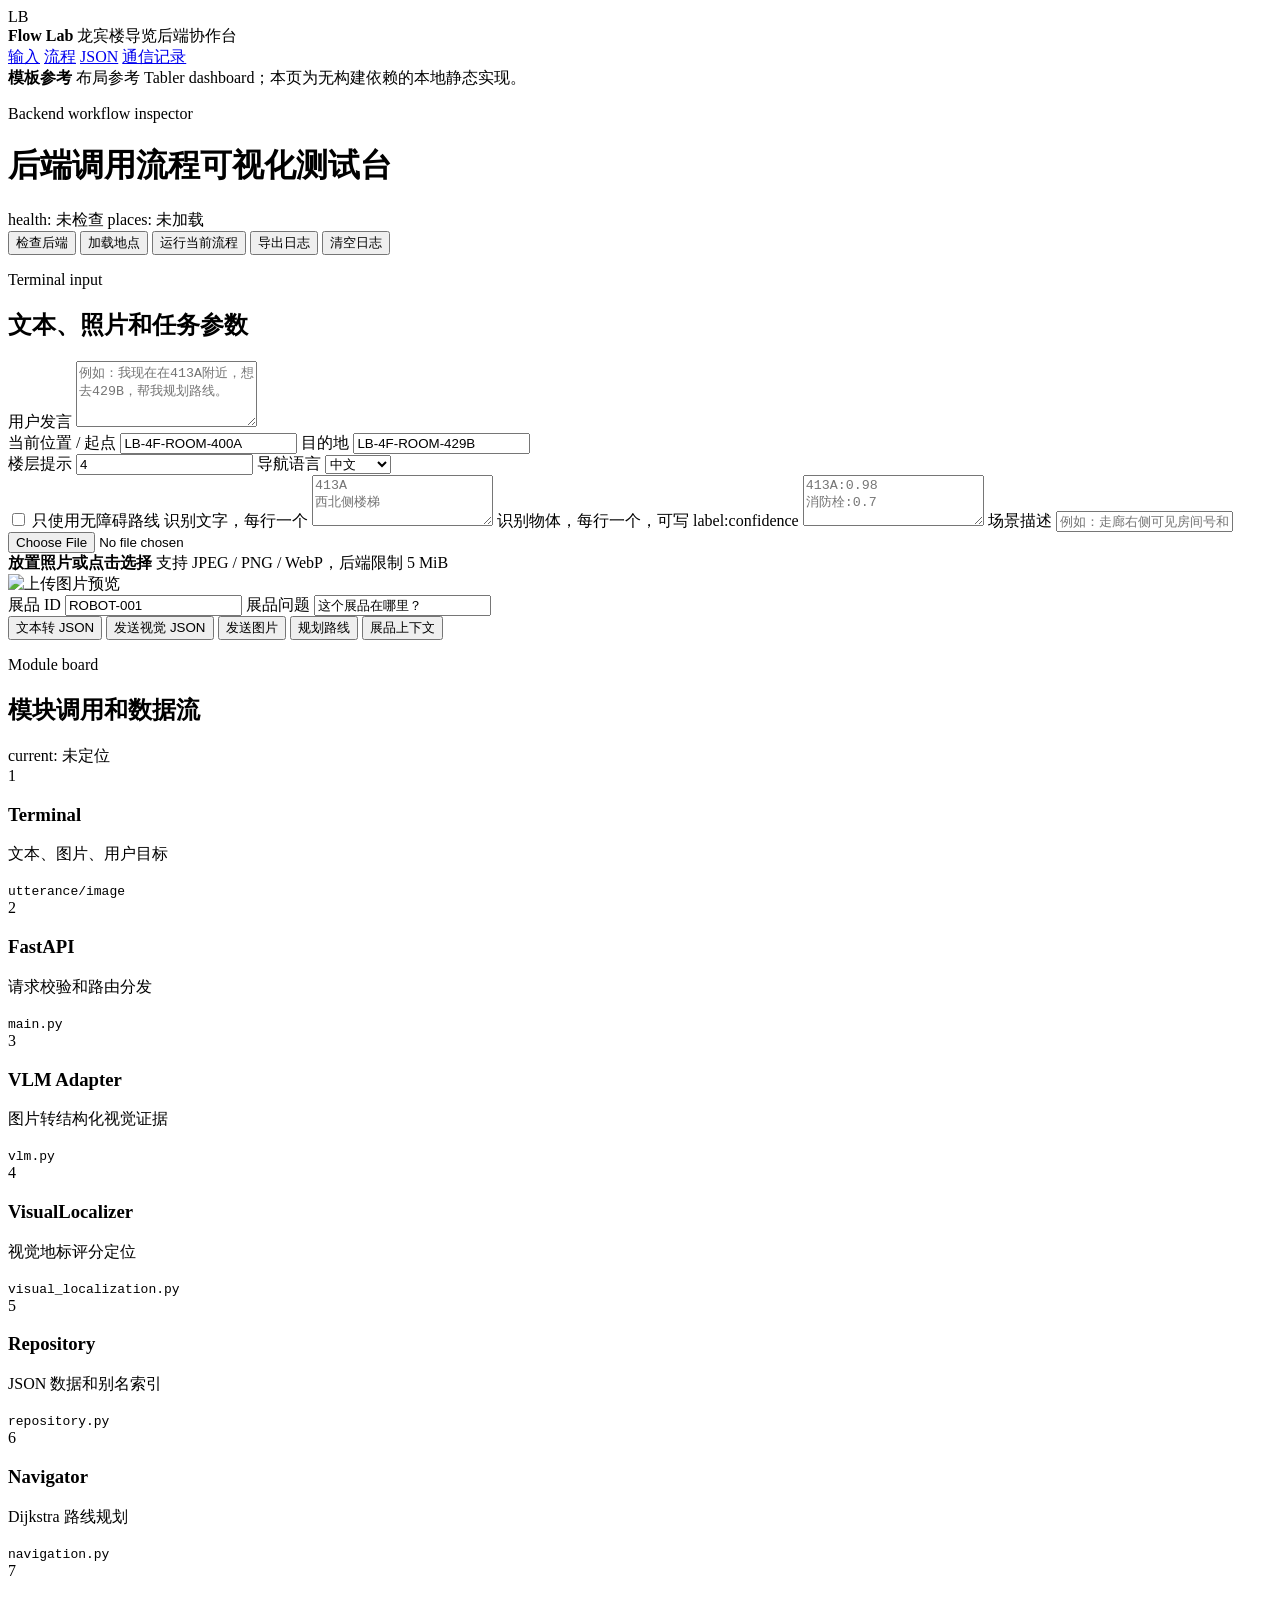
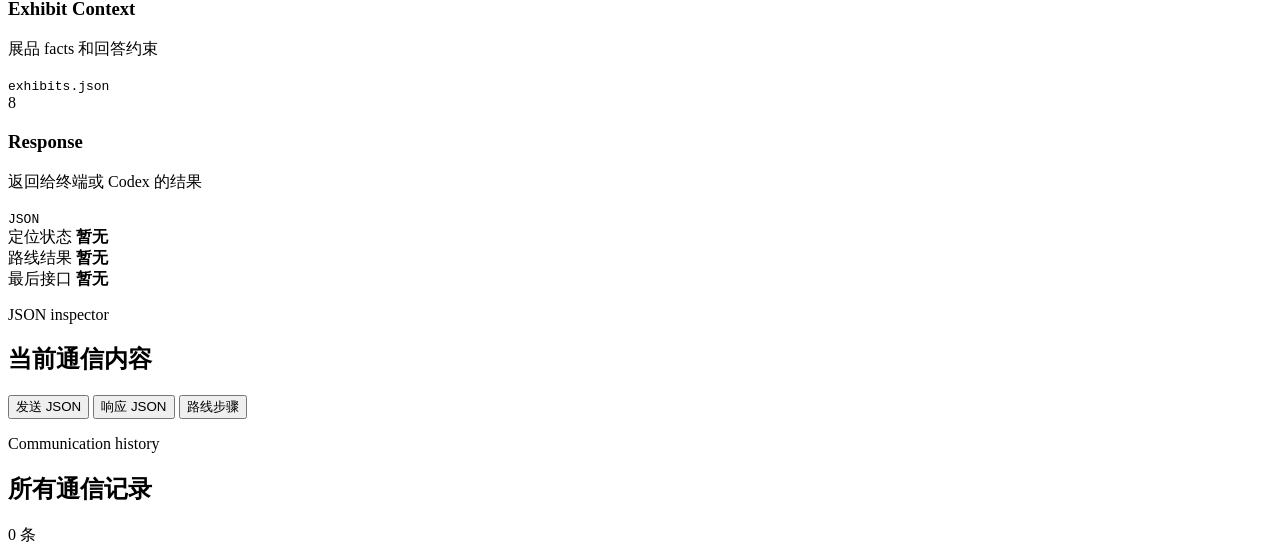
==== server/app/static/flow_lab/index.html @ fee2f68a "chore: snapshot ProjectBackEnd before Xiaozhi cloud integration" ====
<!doctype html>
<html lang="zh-CN">
  <head>
    <meta charset="utf-8" />
    <meta name="viewport" content="width=device-width, initial-scale=1" />
    <title>Longbin Flow Lab</title>
    <link rel="stylesheet" href="/flow/static/styles.css" />
  </head>
  <body>
    <div class="shell">
      <aside class="sidebar">
        <div class="brand">
          <span class="brand-mark">LB</span>
          <div>
            <strong>Flow Lab</strong>
            <span>龙宾楼导览后端协作台</span>
          </div>
        </div>
        <nav class="nav-list" aria-label="页面导航">
          <a href="#inputs">输入</a>
          <a href="#flow">流程</a>
          <a href="#json">JSON</a>
          <a href="#logs">通信记录</a>
        </nav>
        <div class="sidebar-note">
          <strong>模板参考</strong>
          <span>布局参考 Tabler dashboard；本页为无构建依赖的本地静态实现。</span>
        </div>
      </aside>

      <main class="workspace">
        <header class="topbar">
          <div>
            <p class="eyebrow">Backend workflow inspector</p>
            <h1>后端调用流程可视化测试台</h1>
          </div>
          <div class="status-cluster">
            <span id="healthBadge" class="status status-muted">health: 未检查</span>
            <span id="placesBadge" class="status status-muted">places: 未加载</span>
          </div>
        </header>

        <section class="toolbar" aria-label="快捷操作">
          <button id="checkHealth" class="button primary" type="button">检查后端</button>
          <button id="loadPlaces" class="button" type="button">加载地点</button>
          <button id="runScenario" class="button" type="button">运行当前流程</button>
          <button id="exportLogs" class="button" type="button">导出日志</button>
          <button id="clearLogs" class="button danger" type="button">清空日志</button>
        </section>

        <section class="grid">
          <form id="inputs" class="panel input-panel">
            <div class="panel-heading">
              <div>
                <p class="eyebrow">Terminal input</p>
                <h2>文本、照片和任务参数</h2>
              </div>
            </div>

            <label class="field">
              <span>用户发言</span>
              <textarea id="utterance" rows="4" placeholder="例如：我现在在413A附近，想去429B，帮我规划路线。"></textarea>
            </label>

            <div class="two-col">
              <label class="field">
                <span>当前位置 / 起点</span>
                <input id="fromLocation" list="placeOptions" value="LB-4F-ROOM-400A" />
              </label>
              <label class="field">
                <span>目的地</span>
                <input id="toLocation" list="placeOptions" value="LB-4F-ROOM-429B" />
              </label>
            </div>

            <div class="two-col">
              <label class="field">
                <span>楼层提示</span>
                <input id="floorHint" type="number" value="4" min="1" />
              </label>
              <label class="field">
                <span>导航语言</span>
                <select id="language">
                  <option value="zh">中文</option>
                  <option value="en">English</option>
                </select>
              </label>
            </div>

            <label class="check-row">
              <input id="accessibleOnly" type="checkbox" />
              <span>只使用无障碍路线</span>
            </label>

            <label class="field">
              <span>识别文字，每行一个</span>
              <textarea id="recognizedTexts" rows="3" placeholder="413A&#10;西北侧楼梯"></textarea>
            </label>

            <label class="field">
              <span>识别物体，每行一个，可写 label:confidence</span>
              <textarea id="objects" rows="3" placeholder="413A:0.98&#10;消防栓:0.7"></textarea>
            </label>

            <label class="field">
              <span>场景描述</span>
              <input id="sceneDescription" placeholder="例如：走廊右侧可见房间号和消防栓" />
            </label>

            <div id="dropZone" class="drop-zone">
              <input id="imageFile" type="file" accept="image/jpeg,image/png,image/webp" />
              <div>
                <strong>放置照片或点击选择</strong>
                <span id="imageMeta">支持 JPEG / PNG / WebP，后端限制 5 MiB</span>
              </div>
            </div>
            <img id="imagePreview" class="preview hidden" alt="上传图片预览" />

            <div class="two-col">
              <label class="field">
                <span>展品 ID</span>
                <input id="exhibitId" value="ROBOT-001" />
              </label>
              <label class="field">
                <span>展品问题</span>
                <input id="question" value="这个展品在哪里？" />
              </label>
            </div>

            <div class="button-row">
              <button id="buildIntent" class="button" type="button">文本转 JSON</button>
              <button id="sendVisual" class="button" type="button">发送视觉 JSON</button>
              <button id="sendImage" class="button" type="button">发送图片</button>
              <button id="sendRoute" class="button" type="button">规划路线</button>
              <button id="sendContext" class="button" type="button">展品上下文</button>
            </div>
          </form>

          <section id="flow" class="panel flow-panel">
            <div class="panel-heading">
              <div>
                <p class="eyebrow">Module board</p>
                <h2>模块调用和数据流</h2>
              </div>
              <span id="currentLocation" class="status status-muted">current: 未定位</span>
            </div>

            <div class="flow-board">
              <article class="module-card" data-node="terminal">
                <span class="node-index">1</span>
                <h3>Terminal</h3>
                <p>文本、图片、用户目标</p>
                <code>utterance/image</code>
              </article>
              <article class="module-card" data-node="api">
                <span class="node-index">2</span>
                <h3>FastAPI</h3>
                <p>请求校验和路由分发</p>
                <code>main.py</code>
              </article>
              <article class="module-card" data-node="vlm">
                <span class="node-index">3</span>
                <h3>VLM Adapter</h3>
                <p>图片转结构化视觉证据</p>
                <code>vlm.py</code>
              </article>
              <article class="module-card" data-node="localizer">
                <span class="node-index">4</span>
                <h3>VisualLocalizer</h3>
                <p>视觉地标评分定位</p>
                <code>visual_localization.py</code>
              </article>
              <article class="module-card" data-node="repository">
                <span class="node-index">5</span>
                <h3>Repository</h3>
                <p>JSON 数据和别名索引</p>
                <code>repository.py</code>
              </article>
              <article class="module-card" data-node="navigator">
                <span class="node-index">6</span>
                <h3>Navigator</h3>
                <p>Dijkstra 路线规划</p>
                <code>navigation.py</code>
              </article>
              <article class="module-card" data-node="exhibit">
                <span class="node-index">7</span>
                <h3>Exhibit Context</h3>
                <p>展品 facts 和回答约束</p>
                <code>exhibits.json</code>
              </article>
              <article class="module-card" data-node="response">
                <span class="node-index">8</span>
                <h3>Response</h3>
                <p>返回给终端或 Codex 的结果</p>
                <code>JSON</code>
              </article>
            </div>

            <div class="result-strip">
              <div>
                <span>定位状态</span>
                <strong id="localizeSummary">暂无</strong>
              </div>
              <div>
                <span>路线结果</span>
                <strong id="routeSummary">暂无</strong>
              </div>
              <div>
                <span>最后接口</span>
                <strong id="lastEndpoint">暂无</strong>
              </div>
            </div>
          </section>

          <section id="json" class="panel inspector-panel">
            <div class="panel-heading">
              <div>
                <p class="eyebrow">JSON inspector</p>
                <h2>当前通信内容</h2>
              </div>
            </div>
            <div class="inspector-tabs">
              <button class="tab active" data-tab="payload" type="button">发送 JSON</button>
              <button class="tab" data-tab="response" type="button">响应 JSON</button>
              <button class="tab" data-tab="route" type="button">路线步骤</button>
            </div>
            <pre id="payloadView" class="code-view"></pre>
            <pre id="responseView" class="code-view hidden"></pre>
            <ol id="routeSteps" class="route-steps hidden"></ol>
          </section>
        </section>

        <section id="logs" class="panel logs-panel">
          <div class="panel-heading">
            <div>
              <p class="eyebrow">Communication history</p>
              <h2>所有通信记录</h2>
            </div>
            <span id="logCount" class="status status-muted">0 条</span>
          </div>
          <div id="logList" class="log-list"></div>
        </section>
      </main>
    </div>

    <datalist id="placeOptions"></datalist>
    <script src="/flow/static/app.js"></script>
  </body>
</html>
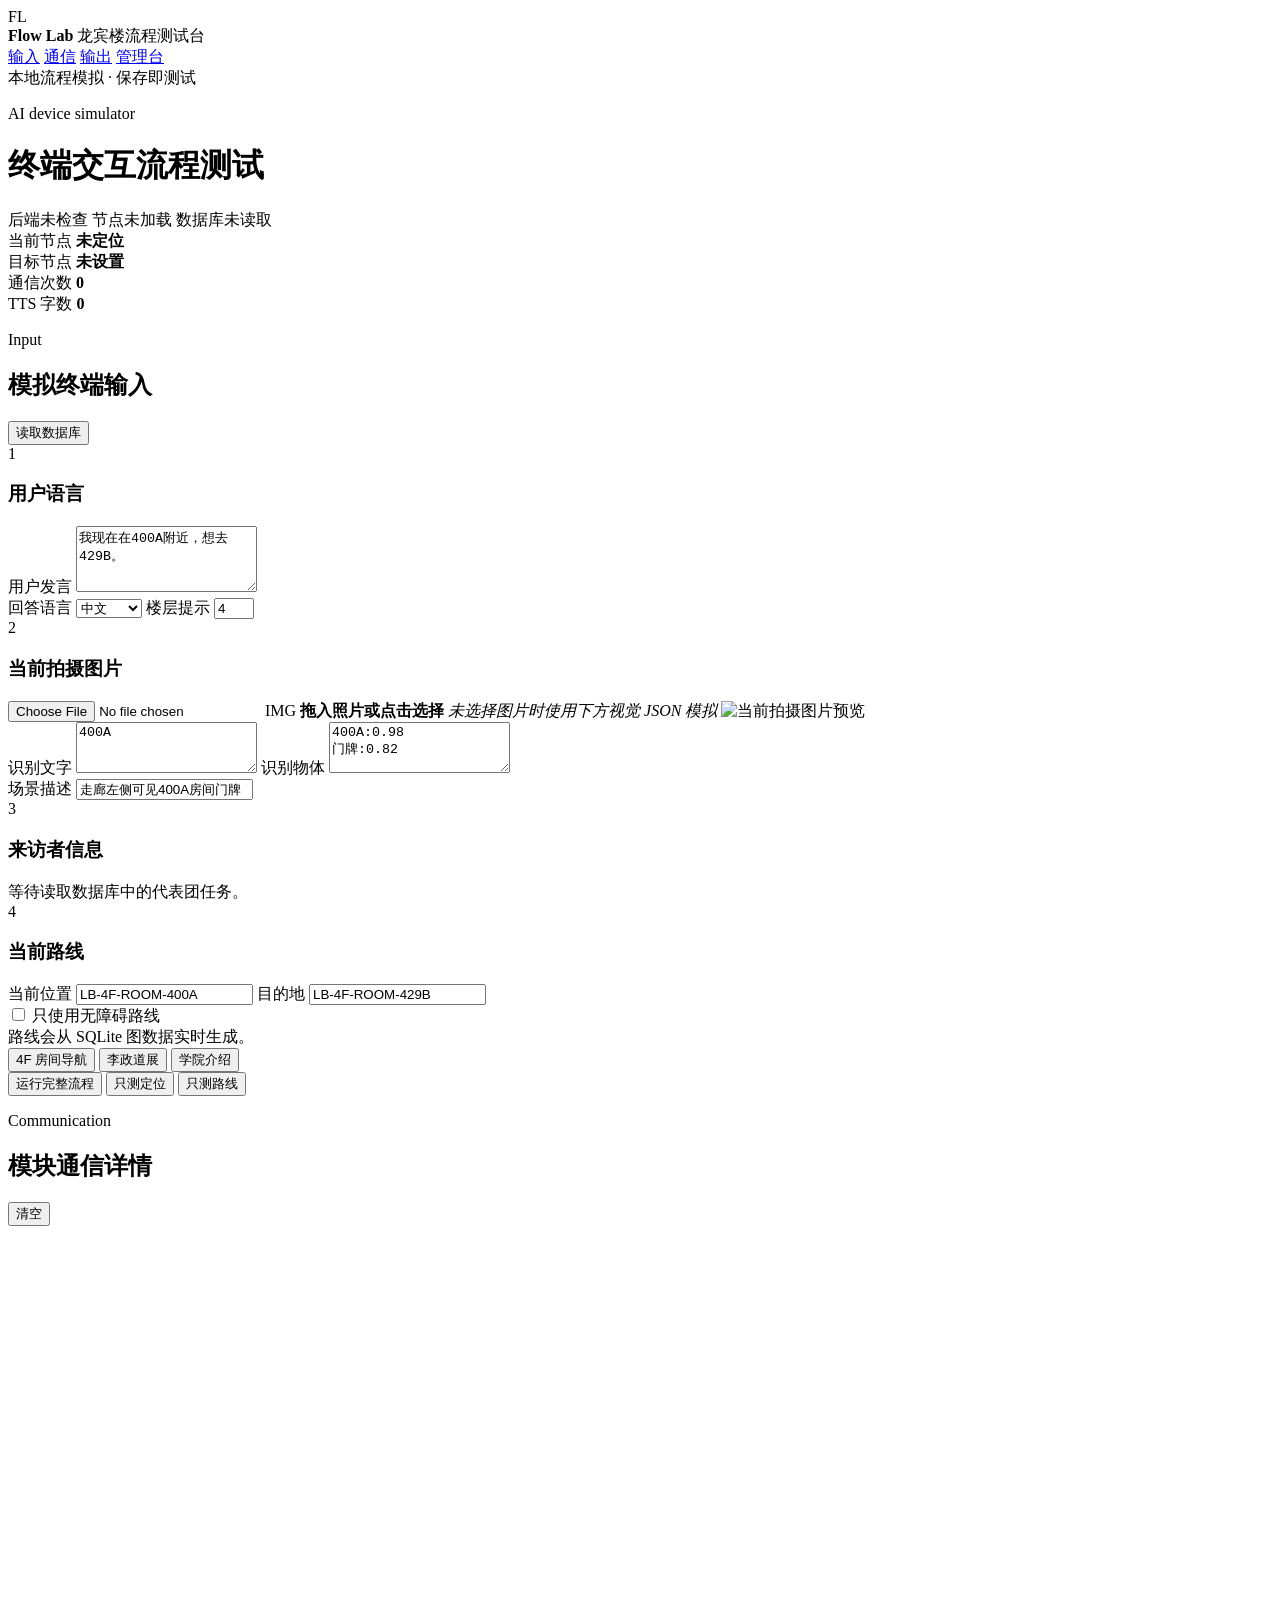
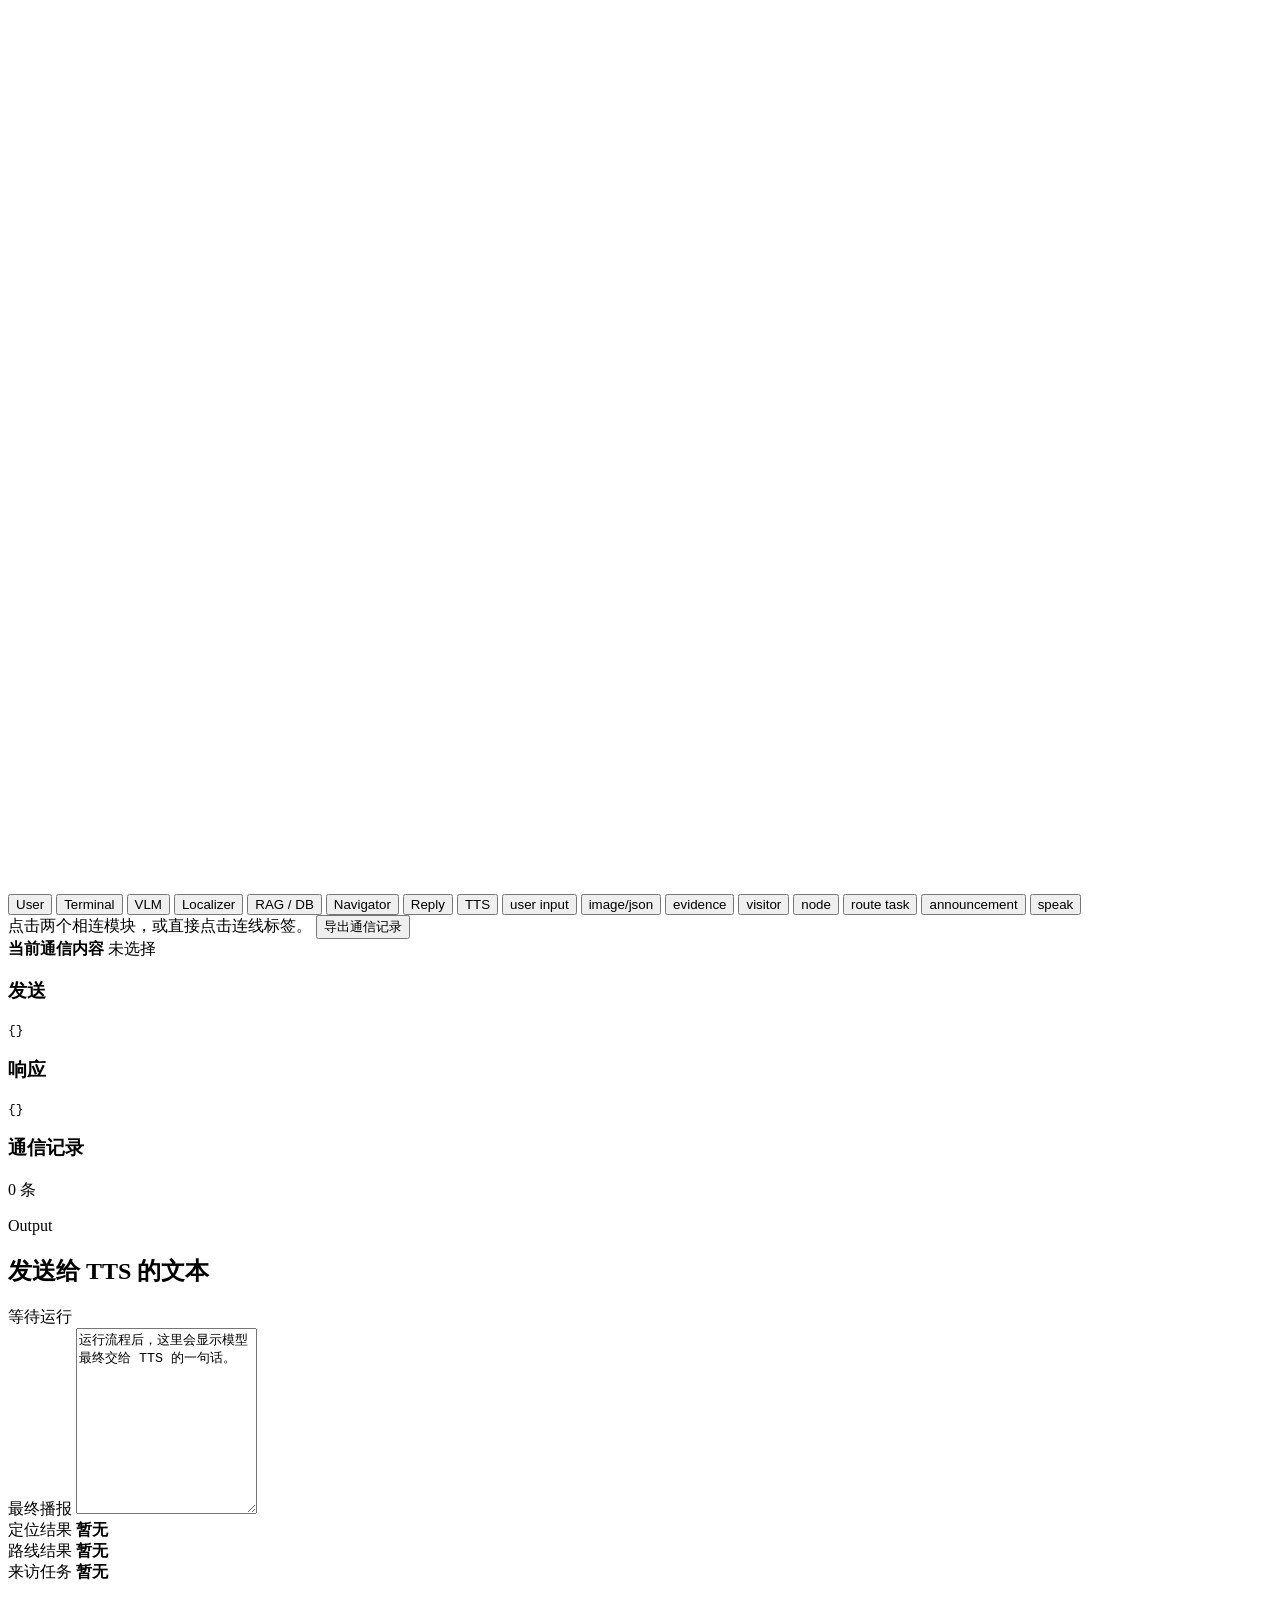
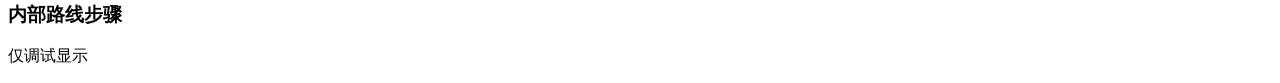
==== commit e81fdf28: "Redesign flow lab testing console" ====
--- a/server/app/static/flow_lab/index.html
+++ b/server/app/static/flow_lab/index.html
@@ -7,239 +7,276 @@
     <link rel="stylesheet" href="/flow/static/styles.css" />
   </head>
   <body>
-    <div class="shell">
+    <div class="app-shell">
       <aside class="sidebar">
         <div class="brand">
-          <span class="brand-mark">LB</span>
+          <span class="brand-mark">FL</span>
           <div>
             <strong>Flow Lab</strong>
-            <span>龙宾楼导览后端协作台</span>
+            <span>龙宾楼流程测试台</span>
           </div>
         </div>
-        <nav class="nav-list" aria-label="页面导航">
-          <a href="#inputs">输入</a>
-          <a href="#flow">流程</a>
-          <a href="#json">JSON</a>
-          <a href="#logs">通信记录</a>
+        <nav class="side-nav" aria-label="页面导航">
+          <a href="#inputPanel">输入</a>
+          <a href="#modulePanel">通信</a>
+          <a href="#outputPanel">输出</a>
+          <a href="/admin">管理台</a>
         </nav>
-        <div class="sidebar-note">
-          <strong>模板参考</strong>
-          <span>布局参考 Tabler dashboard；本页为无构建依赖的本地静态实现。</span>
-        </div>
+        <div class="sidebar-foot">本地流程模拟 · 保存即测试</div>
       </aside>
 
       <main class="workspace">
-        <header class="topbar">
+        <header class="hero">
           <div>
-            <p class="eyebrow">Backend workflow inspector</p>
-            <h1>后端调用流程可视化测试台</h1>
+            <p class="eyebrow">AI device simulator</p>
+            <h1>终端交互流程测试</h1>
           </div>
-          <div class="status-cluster">
-            <span id="healthBadge" class="status status-muted">health: 未检查</span>
-            <span id="placesBadge" class="status status-muted">places: 未加载</span>
+          <div class="status-row">
+            <span id="healthBadge" class="pill muted">后端未检查</span>
+            <span id="placesBadge" class="pill muted">节点未加载</span>
+            <span id="contextBadge" class="pill muted">数据库未读取</span>
           </div>
         </header>
 
-        <section class="toolbar" aria-label="快捷操作">
-          <button id="checkHealth" class="button primary" type="button">检查后端</button>
-          <button id="loadPlaces" class="button" type="button">加载地点</button>
-          <button id="runScenario" class="button" type="button">运行当前流程</button>
-          <button id="exportLogs" class="button" type="button">导出日志</button>
-          <button id="clearLogs" class="button danger" type="button">清空日志</button>
+        <section class="stats-grid" aria-label="运行状态">
+          <article>
+            <span>当前节点</span>
+            <strong id="currentNodeStat">未定位</strong>
+          </article>
+          <article>
+            <span>目标节点</span>
+            <strong id="targetNodeStat">未设置</strong>
+          </article>
+          <article>
+            <span>通信次数</span>
+            <strong id="requestCountStat">0</strong>
+          </article>
+          <article>
+            <span>TTS 字数</span>
+            <strong id="ttsLengthStat">0</strong>
+          </article>
         </section>
 
-        <section class="grid">
-          <form id="inputs" class="panel input-panel">
-            <div class="panel-heading">
+        <div class="layout-grid">
+          <section id="inputPanel" class="panel input-column">
+            <div class="panel-head">
               <div>
-                <p class="eyebrow">Terminal input</p>
-                <h2>文本、照片和任务参数</h2>
-              </div>
-            </div>
-
-            <label class="field">
-              <span>用户发言</span>
-              <textarea id="utterance" rows="4" placeholder="例如：我现在在413A附近，想去429B，帮我规划路线。"></textarea>
-            </label>
-
-            <div class="two-col">
+                <p class="eyebrow">Input</p>
+                <h2>模拟终端输入</h2>
+              </div>
+              <button id="loadContext" class="small-button" type="button">读取数据库</button>
+            </div>
+
+            <div class="section-block">
+              <div class="section-title">
+                <span class="section-index">1</span>
+                <h3>用户语言</h3>
+              </div>
               <label class="field">
-                <span>当前位置 / 起点</span>
-                <input id="fromLocation" list="placeOptions" value="LB-4F-ROOM-400A" />
-              </label>
+                <span>用户发言</span>
+                <textarea id="utterance" rows="4">我现在在400A附近，想去429B。</textarea>
+              </label>
+              <div class="split">
+                <label class="field">
+                  <span>回答语言</span>
+                  <select id="language">
+                    <option value="zh">中文</option>
+                    <option value="en">English</option>
+                  </select>
+                </label>
+                <label class="field">
+                  <span>楼层提示</span>
+                  <input id="floorHint" type="number" min="1" max="4" value="4" />
+                </label>
+              </div>
+            </div>
+
+            <div class="section-block">
+              <div class="section-title">
+                <span class="section-index">2</span>
+                <h3>当前拍摄图片</h3>
+              </div>
+              <label id="dropZone" class="drop-zone">
+                <input id="imageFile" type="file" accept="image/jpeg,image/png,image/webp" />
+                <span class="drop-icon">IMG</span>
+                <span>
+                  <strong>拖入照片或点击选择</strong>
+                  <em id="imageMeta">未选择图片时使用下方视觉 JSON 模拟</em>
+                </span>
+              </label>
+              <img id="imagePreview" class="preview hidden" alt="当前拍摄图片预览" />
+              <div class="split">
+                <label class="field">
+                  <span>识别文字</span>
+                  <textarea id="recognizedTexts" rows="3">400A</textarea>
+                </label>
+                <label class="field">
+                  <span>识别物体</span>
+                  <textarea id="objects" rows="3">400A:0.98&#10;门牌:0.82</textarea>
+                </label>
+              </div>
               <label class="field">
-                <span>目的地</span>
-                <input id="toLocation" list="placeOptions" value="LB-4F-ROOM-429B" />
-              </label>
-            </div>
-
-            <div class="two-col">
-              <label class="field">
-                <span>楼层提示</span>
-                <input id="floorHint" type="number" value="4" min="1" />
-              </label>
-              <label class="field">
-                <span>导航语言</span>
-                <select id="language">
-                  <option value="zh">中文</option>
-                  <option value="en">English</option>
-                </select>
-              </label>
-            </div>
-
-            <label class="check-row">
-              <input id="accessibleOnly" type="checkbox" />
-              <span>只使用无障碍路线</span>
-            </label>
-
-            <label class="field">
-              <span>识别文字，每行一个</span>
-              <textarea id="recognizedTexts" rows="3" placeholder="413A&#10;西北侧楼梯"></textarea>
-            </label>
-
-            <label class="field">
-              <span>识别物体，每行一个，可写 label:confidence</span>
-              <textarea id="objects" rows="3" placeholder="413A:0.98&#10;消防栓:0.7"></textarea>
-            </label>
-
-            <label class="field">
-              <span>场景描述</span>
-              <input id="sceneDescription" placeholder="例如：走廊右侧可见房间号和消防栓" />
-            </label>
-
-            <div id="dropZone" class="drop-zone">
-              <input id="imageFile" type="file" accept="image/jpeg,image/png,image/webp" />
+                <span>场景描述</span>
+                <input id="sceneDescription" value="走廊左侧可见400A房间门牌" />
+              </label>
+            </div>
+
+            <div class="section-block">
+              <div class="section-title">
+                <span class="section-index">3</span>
+                <h3>来访者信息</h3>
+              </div>
+              <div id="visitorCard" class="info-card">等待读取数据库中的代表团任务。</div>
+            </div>
+
+            <div class="section-block">
+              <div class="section-title">
+                <span class="section-index">4</span>
+                <h3>当前路线</h3>
+              </div>
+              <div class="split">
+                <label class="field">
+                  <span>当前位置</span>
+                  <input id="fromLocation" list="placeOptions" value="LB-4F-ROOM-400A" />
+                </label>
+                <label class="field">
+                  <span>目的地</span>
+                  <input id="toLocation" list="placeOptions" value="LB-4F-ROOM-429B" />
+                </label>
+              </div>
+              <label class="check-row">
+                <input id="accessibleOnly" type="checkbox" />
+                <span>只使用无障碍路线</span>
+              </label>
+              <div id="routeCard" class="info-card">路线会从 SQLite 图数据实时生成。</div>
+            </div>
+
+            <div class="quick-row">
+              <button id="scenario4f" type="button">4F 房间导航</button>
+              <button id="scenarioLee" type="button">李政道展</button>
+              <button id="scenarioCollege" type="button">学院介绍</button>
+            </div>
+
+            <div class="action-row">
+              <button id="runFlow" class="primary-button" type="button">运行完整流程</button>
+              <button id="sendVisual" class="small-button" type="button">只测定位</button>
+              <button id="sendRoute" class="small-button" type="button">只测路线</button>
+            </div>
+          </section>
+
+          <section id="modulePanel" class="panel module-column">
+            <div class="panel-head">
               <div>
-                <strong>放置照片或点击选择</strong>
-                <span id="imageMeta">支持 JPEG / PNG / WebP，后端限制 5 MiB</span>
-              </div>
-            </div>
-            <img id="imagePreview" class="preview hidden" alt="上传图片预览" />
-
-            <div class="two-col">
-              <label class="field">
-                <span>展品 ID</span>
-                <input id="exhibitId" value="ROBOT-001" />
-              </label>
-              <label class="field">
-                <span>展品问题</span>
-                <input id="question" value="这个展品在哪里？" />
-              </label>
-            </div>
-
-            <div class="button-row">
-              <button id="buildIntent" class="button" type="button">文本转 JSON</button>
-              <button id="sendVisual" class="button" type="button">发送视觉 JSON</button>
-              <button id="sendImage" class="button" type="button">发送图片</button>
-              <button id="sendRoute" class="button" type="button">规划路线</button>
-              <button id="sendContext" class="button" type="button">展品上下文</button>
-            </div>
-          </form>
-
-          <section id="flow" class="panel flow-panel">
-            <div class="panel-heading">
+                <p class="eyebrow">Communication</p>
+                <h2>模块通信详情</h2>
+              </div>
+              <button id="clearLogs" class="small-button danger" type="button">清空</button>
+            </div>
+
+            <div id="moduleBoard" class="module-board" aria-label="模块连线图">
+              <svg class="board-lines" viewBox="0 0 100 100" aria-hidden="true">
+                <defs>
+                  <marker id="arrowHead" markerWidth="8" markerHeight="8" refX="7" refY="4" orient="auto">
+                    <path d="M0,0 L8,4 L0,8 Z"></path>
+                  </marker>
+                </defs>
+                <line x1="9" y1="50" x2="17" y2="50"></line>
+                <line x1="24" y1="45" x2="34" y2="28"></line>
+                <line x1="40" y1="24" x2="48" y2="24"></line>
+                <line x1="24" y1="55" x2="47" y2="75"></line>
+                <line x1="55" y1="28" x2="63" y2="45"></line>
+                <line x1="55" y1="75" x2="63" y2="55"></line>
+                <line x1="70" y1="50" x2="78" y2="50"></line>
+                <line x1="85" y1="50" x2="91" y2="50"></line>
+              </svg>
+              <button class="module-node" data-module="user" type="button">User</button>
+              <button class="module-node" data-module="terminal" type="button">Terminal</button>
+              <button class="module-node" data-module="vlm" type="button">VLM</button>
+              <button class="module-node" data-module="localizer" type="button">Localizer</button>
+              <button class="module-node" data-module="context" type="button">RAG / DB</button>
+              <button class="module-node" data-module="navigator" type="button">Navigator</button>
+              <button class="module-node" data-module="composer" type="button">Reply</button>
+              <button class="module-node" data-module="tts" type="button">TTS</button>
+
+              <button class="edge edge-a" data-edge="user>terminal" type="button">user input</button>
+              <button class="edge edge-b" data-edge="terminal>vlm" type="button">image/json</button>
+              <button class="edge edge-c" data-edge="vlm>localizer" type="button">evidence</button>
+              <button class="edge edge-d" data-edge="terminal>context" type="button">visitor</button>
+              <button class="edge edge-e" data-edge="localizer>navigator" type="button">node</button>
+              <button class="edge edge-f" data-edge="context>navigator" type="button">route task</button>
+              <button class="edge edge-g" data-edge="navigator>composer" type="button">announcement</button>
+              <button class="edge edge-h" data-edge="composer>tts" type="button">speak</button>
+            </div>
+
+            <div class="comm-toolbar">
+              <span id="selectedEdgeLabel">点击两个相连模块，或直接点击连线标签。</span>
+              <button id="exportLogs" class="small-button" type="button">导出通信记录</button>
+            </div>
+
+            <div class="comm-detail">
+              <div class="detail-head">
+                <strong id="detailTitle">当前通信内容</strong>
+                <span id="detailStatus">未选择</span>
+              </div>
+              <div class="json-pair">
+                <section>
+                  <h3>发送</h3>
+                  <pre id="payloadView">{}</pre>
+                </section>
+                <section>
+                  <h3>响应</h3>
+                  <pre id="responseView">{}</pre>
+                </section>
+              </div>
+            </div>
+
+            <div class="history-panel">
+              <div class="history-head">
+                <h3>通信记录</h3>
+                <span id="logCount">0 条</span>
+              </div>
+              <div id="logList" class="log-list"></div>
+            </div>
+          </section>
+
+          <section id="outputPanel" class="panel output-column">
+            <div class="panel-head">
               <div>
-                <p class="eyebrow">Module board</p>
-                <h2>模块调用和数据流</h2>
-              </div>
-              <span id="currentLocation" class="status status-muted">current: 未定位</span>
-            </div>
-
-            <div class="flow-board">
-              <article class="module-card" data-node="terminal">
-                <span class="node-index">1</span>
-                <h3>Terminal</h3>
-                <p>文本、图片、用户目标</p>
-                <code>utterance/image</code>
+                <p class="eyebrow">Output</p>
+                <h2>发送给 TTS 的文本</h2>
+              </div>
+              <span id="outputState" class="pill muted">等待运行</span>
+            </div>
+
+            <div class="tts-card">
+              <label for="ttsText">最终播报</label>
+              <textarea id="ttsText" rows="12" readonly>运行流程后，这里会显示模型最终交给 TTS 的一句话。</textarea>
+            </div>
+
+            <div class="output-grid">
+              <article>
+                <span>定位结果</span>
+                <strong id="localizeSummary">暂无</strong>
               </article>
-              <article class="module-card" data-node="api">
-                <span class="node-index">2</span>
-                <h3>FastAPI</h3>
-                <p>请求校验和路由分发</p>
-                <code>main.py</code>
-              </article>
-              <article class="module-card" data-node="vlm">
-                <span class="node-index">3</span>
-                <h3>VLM Adapter</h3>
-                <p>图片转结构化视觉证据</p>
-                <code>vlm.py</code>
-              </article>
-              <article class="module-card" data-node="localizer">
-                <span class="node-index">4</span>
-                <h3>VisualLocalizer</h3>
-                <p>视觉地标评分定位</p>
-                <code>visual_localization.py</code>
-              </article>
-              <article class="module-card" data-node="repository">
-                <span class="node-index">5</span>
-                <h3>Repository</h3>
-                <p>JSON 数据和别名索引</p>
-                <code>repository.py</code>
-              </article>
-              <article class="module-card" data-node="navigator">
-                <span class="node-index">6</span>
-                <h3>Navigator</h3>
-                <p>Dijkstra 路线规划</p>
-                <code>navigation.py</code>
-              </article>
-              <article class="module-card" data-node="exhibit">
-                <span class="node-index">7</span>
-                <h3>Exhibit Context</h3>
-                <p>展品 facts 和回答约束</p>
-                <code>exhibits.json</code>
-              </article>
-              <article class="module-card" data-node="response">
-                <span class="node-index">8</span>
-                <h3>Response</h3>
-                <p>返回给终端或 Codex 的结果</p>
-                <code>JSON</code>
-              </article>
-            </div>
-
-            <div class="result-strip">
-              <div>
-                <span>定位状态</span>
-                <strong id="localizeSummary">暂无</strong>
-              </div>
-              <div>
+              <article>
                 <span>路线结果</span>
                 <strong id="routeSummary">暂无</strong>
-              </div>
-              <div>
-                <span>最后接口</span>
-                <strong id="lastEndpoint">暂无</strong>
-              </div>
-            </div>
+              </article>
+              <article>
+                <span>来访任务</span>
+                <strong id="visitSummary">暂无</strong>
+              </article>
+            </div>
+
+            <section class="route-steps-box">
+              <div class="history-head">
+                <h3>内部路线步骤</h3>
+                <span>仅调试显示</span>
+              </div>
+              <ol id="routeSteps" class="route-steps"></ol>
+            </section>
           </section>
-
-          <section id="json" class="panel inspector-panel">
-            <div class="panel-heading">
-              <div>
-                <p class="eyebrow">JSON inspector</p>
-                <h2>当前通信内容</h2>
-              </div>
-            </div>
-            <div class="inspector-tabs">
-              <button class="tab active" data-tab="payload" type="button">发送 JSON</button>
-              <button class="tab" data-tab="response" type="button">响应 JSON</button>
-              <button class="tab" data-tab="route" type="button">路线步骤</button>
-            </div>
-            <pre id="payloadView" class="code-view"></pre>
-            <pre id="responseView" class="code-view hidden"></pre>
-            <ol id="routeSteps" class="route-steps hidden"></ol>
-          </section>
-        </section>
-
-        <section id="logs" class="panel logs-panel">
-          <div class="panel-heading">
-            <div>
-              <p class="eyebrow">Communication history</p>
-              <h2>所有通信记录</h2>
-            </div>
-            <span id="logCount" class="status status-muted">0 条</span>
-          </div>
-          <div id="logList" class="log-list"></div>
-        </section>
+        </div>
       </main>
     </div>
 
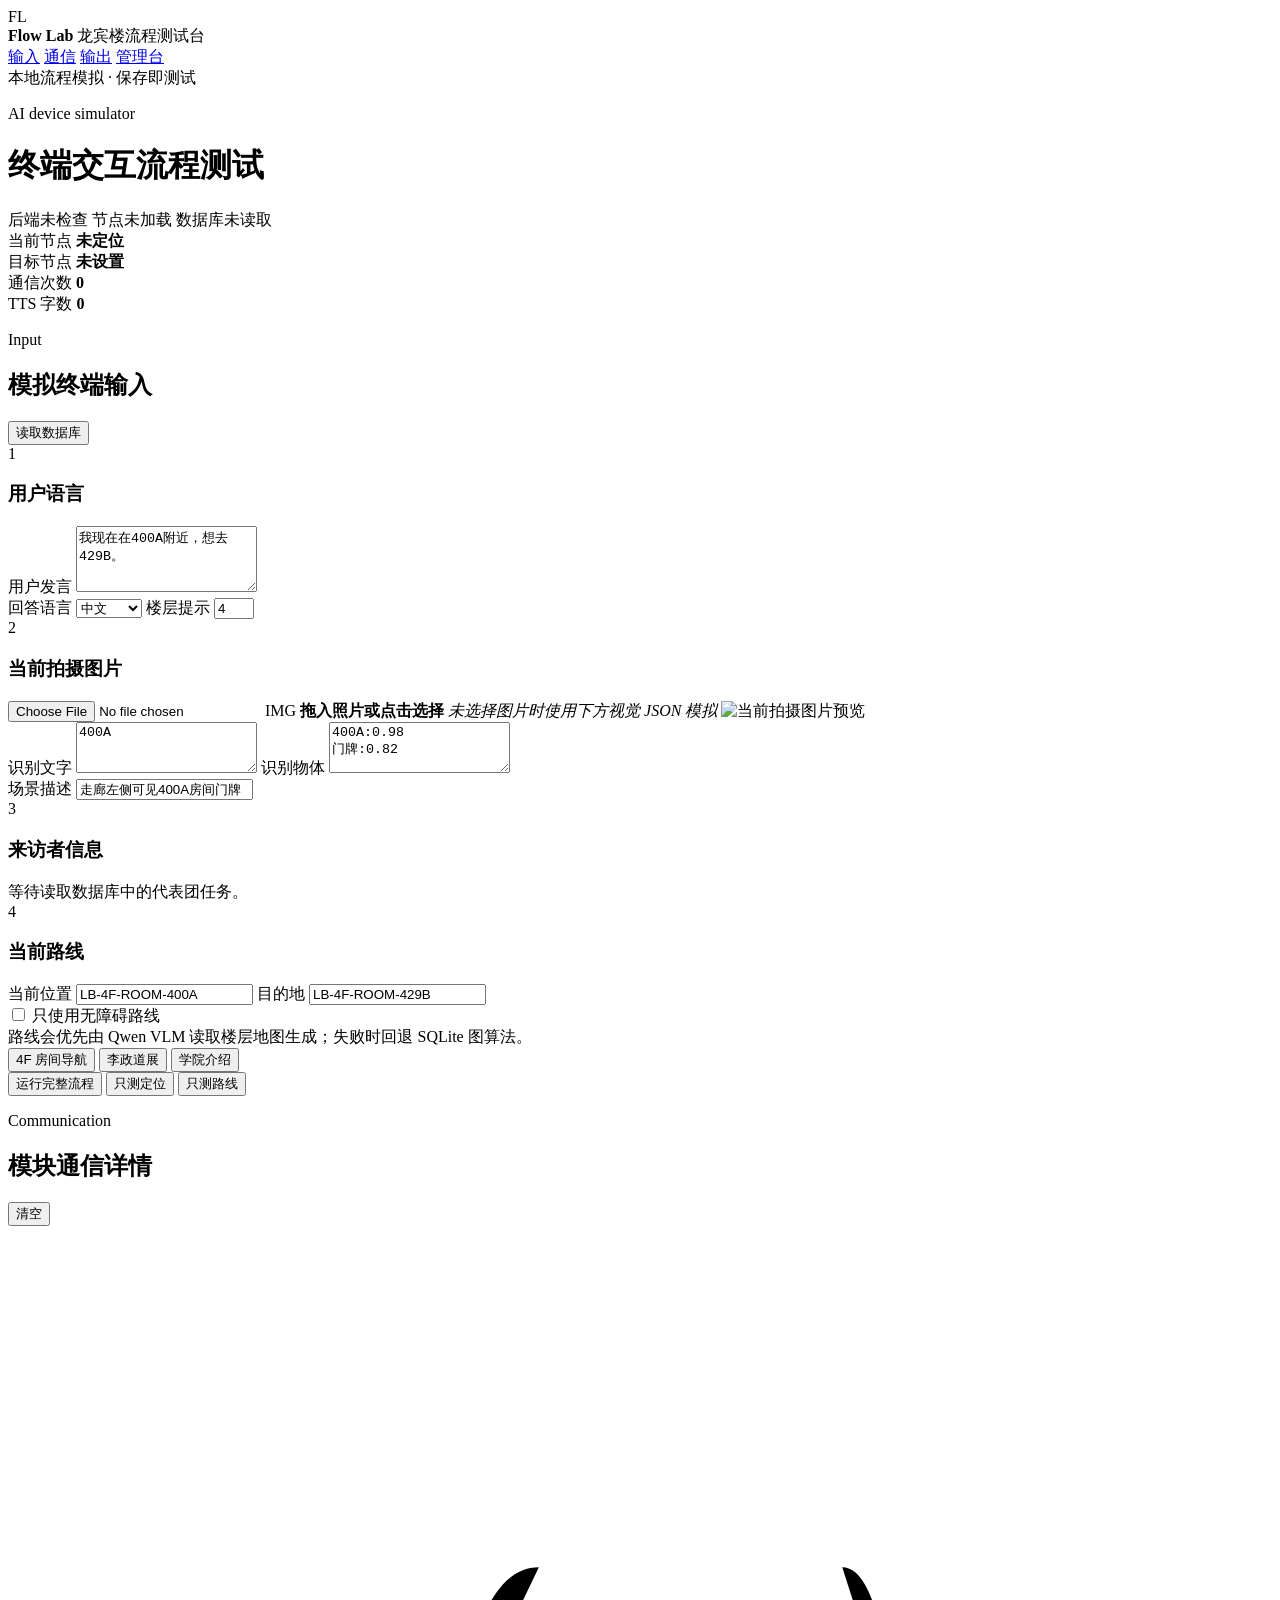
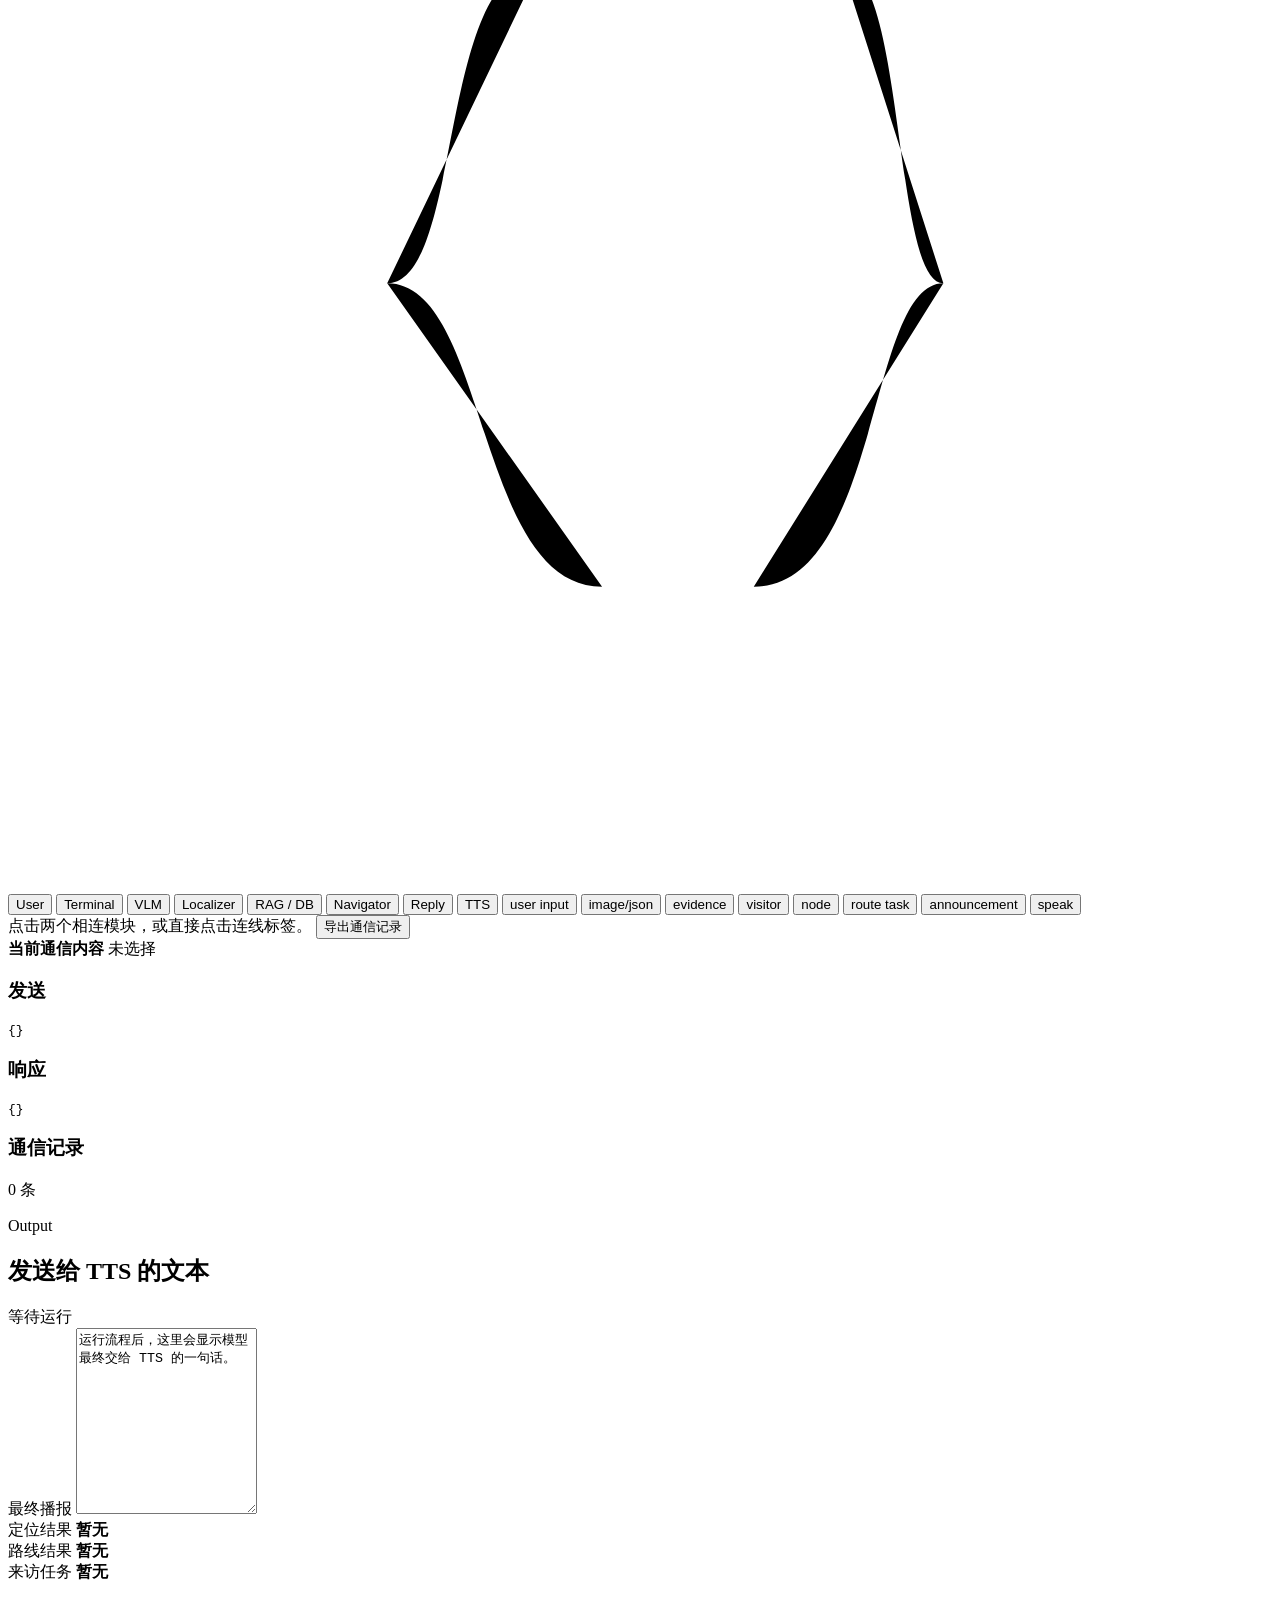
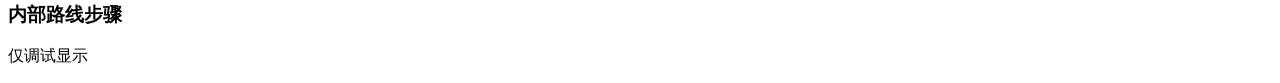
==== commit 9d6b5b97: "Add audio guide transcripts and VLM map routing" ====
--- a/server/app/static/flow_lab/index.html
+++ b/server/app/static/flow_lab/index.html
@@ -148,7 +148,7 @@
                 <input id="accessibleOnly" type="checkbox" />
                 <span>只使用无障碍路线</span>
               </label>
-              <div id="routeCard" class="info-card">路线会从 SQLite 图数据实时生成。</div>
+              <div id="routeCard" class="info-card">路线会优先由 Qwen VLM 读取楼层地图生成；失败时回退 SQLite 图算法。</div>
             </div>
 
             <div class="quick-row">
@@ -176,18 +176,18 @@
             <div id="moduleBoard" class="module-board" aria-label="模块连线图">
               <svg class="board-lines" viewBox="0 0 100 100" aria-hidden="true">
                 <defs>
-                  <marker id="arrowHead" markerWidth="8" markerHeight="8" refX="7" refY="4" orient="auto">
-                    <path d="M0,0 L8,4 L0,8 Z"></path>
+                  <marker id="arrowHead" markerWidth="10" markerHeight="10" refX="8.5" refY="5" orient="auto">
+                    <path d="M0,0 L10,5 L0,10 Z"></path>
                   </marker>
                 </defs>
-                <line x1="9" y1="50" x2="17" y2="50"></line>
-                <line x1="24" y1="45" x2="34" y2="28"></line>
-                <line x1="40" y1="24" x2="48" y2="24"></line>
-                <line x1="24" y1="55" x2="47" y2="75"></line>
-                <line x1="55" y1="28" x2="63" y2="45"></line>
-                <line x1="55" y1="75" x2="63" y2="55"></line>
-                <line x1="70" y1="50" x2="78" y2="50"></line>
-                <line x1="85" y1="50" x2="91" y2="50"></line>
+                <path class="flow-line line-main" d="M13 52 H22"></path>
+                <path class="flow-line line-image" d="M30 52 C36 52 34 27 42 27"></path>
+                <path class="flow-line line-evidence" d="M50 27 H58"></path>
+                <path class="flow-line line-visitor" d="M30 52 C38 52 37 76 47 76"></path>
+                <path class="flow-line line-node" d="M66 27 C71 27 70 52 74 52"></path>
+                <path class="flow-line line-route" d="M59 76 C69 76 68 52 74 52"></path>
+                <path class="flow-line line-reply" d="M82 52 H88"></path>
+                <path class="flow-line line-tts" d="M95 52 H98"></path>
               </svg>
               <button class="module-node" data-module="user" type="button">User</button>
               <button class="module-node" data-module="terminal" type="button">Terminal</button>
